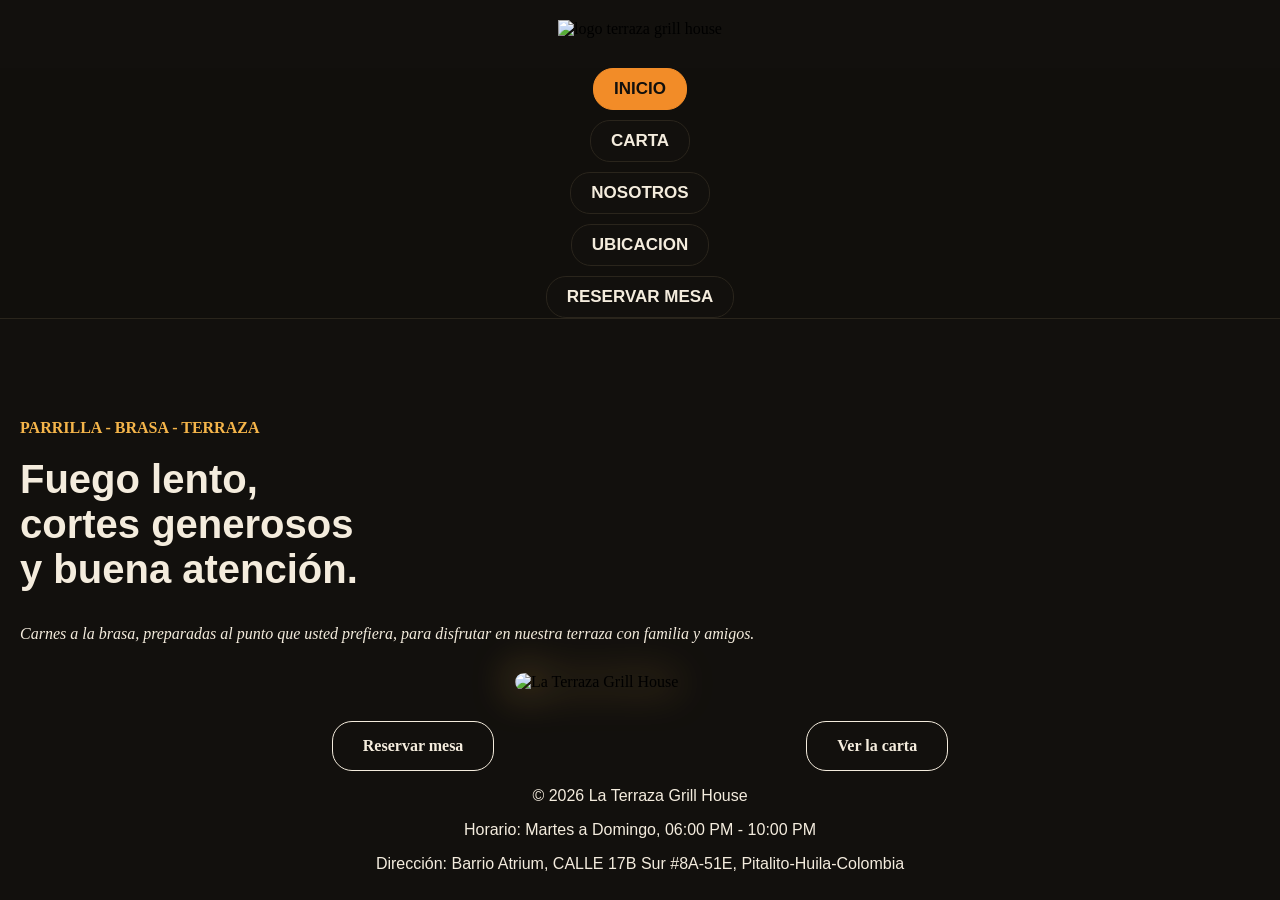
==== index.html @ 39519d58 "agregue ubicacion en su repectiva seccion" ====
<!DOCTYPE html>
<html lang="es">
    <head>
        <meta charset="UTF-8">
        <meta name="viewport" content="width=device-width, initial-scale=1.0">
        <link rel="stylesheet" href="styles.css">
        <link rel="icon" type="image/png" href="imagenes/fotos/logo.svg">
        <title>La Terraza</title>
    </head>
    <body>
        
        <!--LOGO ENCABEZADO-->
        <header class="logo">
            <div class="logo__principal">
                <img class="logo__imagen" src="imagenes/fotos/logo.svg" alt="logo terraza grill house">
            </div>
        </header>

        <!--MENU DE NAVEGACION-->
        <nav class="menu">
            <div class="menu__navegacion">
                <a class="menu__link menu__link--activo" href="index.html">INICIO</a>
                <a class="menu__link" href="rutas-menu/carta.html">CARTA</a>
                <a class="menu__link" href="rutas-menu/nosotros.html">NOSOTROS</a>
                <a class="menu__link" href="rutas-menu/ubicacion.html">UBICACION</a>
                <a class="menu__link menu__link--reserva" href="rutas-menu/reserva.html">RESERVAR MESA</a>

            </div>
        </nav>


        <!--CONTENIDO PRINCIPAL-->
        <main>
            <!--carta de presentación-->
        <div class="card"> 
            <section class="card__bienvenida">
                    <p class="card__notas">PARRILLA - BRASA - TERRAZA</p>
                    <h1 class="card__titulo">Fuego lento,
cortes generosos 
y buena atención.</h1>
                    <p class="card__descripcion">Carnes a la brasa, preparadas al punto que usted prefiera, para disfrutar en nuestra terraza con familia y amigos.</p>
                    <img class="card__imagen" src="imagenes/fotos/Foto de perfil para redes@2x.png" alt="La Terraza Grill House">

                    <div class="card__link">
                        <a class="card__link--reserva" href="rutas-menu/reserva.html">Reservar mesa</a>
                        <a class="card__link--carta" href="rutas-menu/carta.html">Ver la carta</a>
                        </div>
            </section>
        </div>
        </main>

        <!--PIE DE PAGINA-->
        <footer>
            <p>&copy; 2026  La Terraza Grill House</p>
            <p>Horario: Martes a Domingo, 06:00 PM - 10:00 PM</p>
            <p>Dirección: Barrio Atrium, CALLE 17B Sur #8A-51E, Pitalito-Huila-Colombia</p>
        </footer>
        
    </body>
</html>
---- styles.css ----
/* INICIO */
body {
    margin: 0;
    background: #12100d;
}

/*LOGO PRINCIPAL */

.logo {
    width: 100%;
    margin-top: 20px;
    padding: 0px 0px 30px;
    background-color: #12100d;
    display: flex;
    justify-content: center;
}


.logo__imagen {
    width: 380px;
    padding: 0;
}


/* MENU DE NAVEGACION */


.menu {
    font-family: sans-serif;
    position: sticky;
    top:0;
    
}

.menu__navegacion {
    width: 100%;
    background: #12100df9;
    border-bottom: 1px solid #2a251c;
    display: flex;
    gap: 10px;
    flex-direction: column;
    align-items: center;
}


.menu__link {
    width: auto;
    text-decoration: none;
    font-weight: bolder;
    font-size: 17px;
    padding: 10px 20px;
    background-color: #12100d;
    color: #f4ecdd;
    border: 1px solid #2a251c;
    border-radius: 20px;
}

.menu__link--reserva {
    background-color: #12100d;
}
.menu__link:hover {
    color: #FFF6E8;
    border: 1px solid #FFF6E8;
    
}

.menu__link--activo {
    border: 1px solid #F28C28;
    color: #12100d;
    background-color: #F28C28;
}

.menu__link--activo:hover {
    border: 1px solid #F28C28;
    color: #12100d;
}


/* -----CARTA DE PRESENTACION -----*/

.card {
    width: 100%;
    display: grid;
    grid-area: auto;
}


.card__bienvenida {
    margin-top: 100px;
    margin-left: 20px;
    margin-right: 20px;
}


.card__notas {
    margin: 0;
    font-weight:bolder;
    font-size: 1rem;
    color: #F5B54A;
}


.card__titulo {
    white-space: pre-wrap;
    margin-top: 20px;
    font-size: 2.5rem;
    font-family: sans-serif;
    color: #f4ecdd;
}


.card__descripcion {
    margin-top: 20px;
    font-size: 1rem;
    font-weight: 100;
    font-style: italic;
    color: #f4ecdd;
    
}


.card__imagen {
    filter: drop-shadow(0 0 20px #F5B54A);
    width: 250px;
    border-radius: 200px;
    display: block;
    margin: 30px auto;
}



.card__link {
    font-family: 'Lucida Sans';
    font-weight: bolder;
    font-size: 1rem;
    display: flex;
    justify-content: space-evenly;
}

.card__link--reserva {
    text-decoration: none;
    padding: 15px 30px;
    border: 1px solid #f4ecdd;
    border-radius: 20px;
    background-color: #12100d;
    color: #f4ecdd;
    
}

.card__link--carta {
    text-decoration: none;
    padding: 15px 30px;
    border: 1px solid #f4ecdd;
    border-radius: 20px;
    background-color: #12100d;
    color: #f4ecdd;
}


.card__link--reserva:hover {
    border: 0;
    color: #12100d;
    background-color: #F28C28;
}

.card__link--carta:hover {
    border: 0;
    color: #12100d;
    background-color: #F28C28;
}


/* PIE DE PAGINA */
footer {
    font-family: 'Gill Sans', 'Gill Sans MT', Calibri, 'Trebuchet MS', sans-serif;
    color: #f4ecde;
    text-align: center;

}




/* CARTA DE PRODUCTOS */

.productos {
    display: grid;
    grid-template-columns: repeat(auto-fit, 350px);
    gap: 30px;
    margin-top: 100px;
    justify-content: center;
    place-items: center;
}

.productos__item {

}

.productos__imagen {
    width: 300px;
}

.contenido {
    color: #f4ecdd;
    font-size: 20px;
}


/* SOBRE NOSOTROS */

.nosotros {
    font-family: 'Lucida Sans';
    width: 100%;
    display: flex;
    justify-content: center;
}


.nosotros__informacion {
    border: 15px solid #2a251c;
    box-shadow: 0 20px 20px #000;
    padding: 30px;
    border-style: double;
    width: 800px;
    margin-top: 100px;
    
}

.nosotros__titulo {
    color: #e0ae2c;

}

.nosotros__descripcion {
    color: #f4ecdd;
    white-space: pre-wrap;
}

.nosotros__descripcion--centrado {
    text-align: center;
}


/*RESERVAR MESA*/

.formulario {
    font-family: sans-serif;
    background-color: #12100d;
    display: flex;
    justify-content: center;
    align-items: center;
    height: 600px;
    margin: 0;
}

.reserva-form {
    background-color: #2a251c;
    padding: 30px;
    border-radius: 15px;
    box-shadow: 0 4px 12px #000;
    width: 100%;
    max-width: 500px;
}

.reserva-form__grupo {
    margin-bottom: 20px;
}

.reserva-form__label {
    display: block;
    color: #f4ecdd;
    margin-bottom: 18px;
    font-weight: bold;
    font-size: 18px;
}

.reserva-form__input {
    width: 100%;
    padding: 10px;
    border: 1px solid #000;
    border-radius: 15px;
    font-size: 15px;
    box-sizing: border-box;
    outline: none;
}

.reserva-form__boton {
    padding: 12px;
    background-color: #12100d;
    color: #f4ecdd;
    border: none;
    border-radius: 15px;
    font-size: 16px;
    font-weight: bold;
}

.reserva-form__boton:hover {
    background-color: #F28C28;
    color: #12100d;
}



/*-----UBICACION-----*/

.horarios-direccion {
    color: #f4ecdd;
    font-family: sans-serif;
    text-align: center;
    margin-top: 40px;
    font-size: 1.1rem;
    line-height: 2rem;
}

.mapa {
    margin-top: 10px;
}
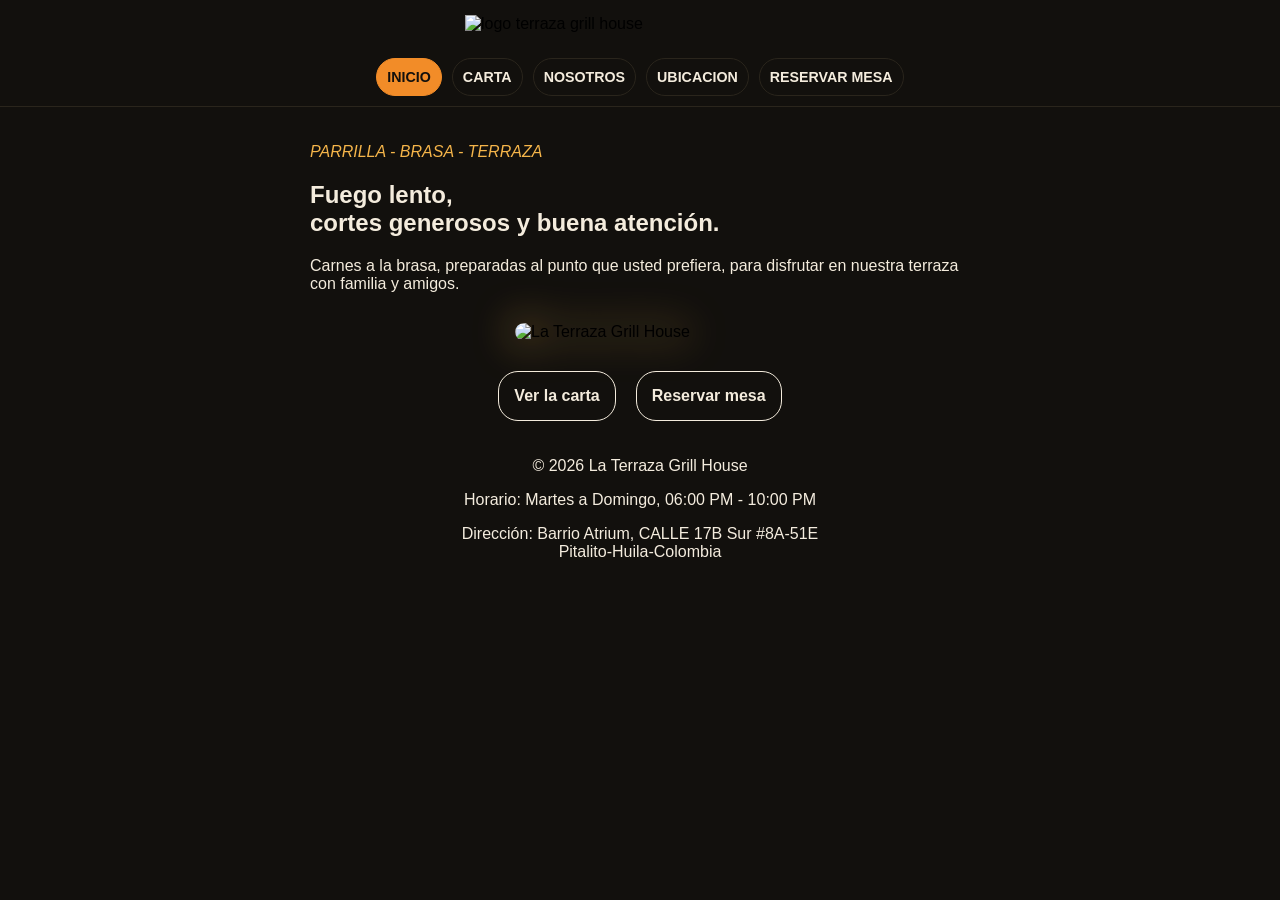
==== commit d8ff9320: "La Terraza INICIO Responsive" ====
--- a/index.html
+++ b/index.html
@@ -10,50 +10,40 @@
     <body>
         
         <!--LOGO ENCABEZADO-->
-        <header class="logo">
-            <div class="logo__principal">
-                <img class="logo__imagen" src="imagenes/fotos/logo.svg" alt="logo terraza grill house">
-            </div>
+        <header class="header">
+                <img class="header__imagen" src="imagenes/fotos/logo.svg" alt="logo terraza grill house">
         </header>
 
         <!--MENU DE NAVEGACION-->
         <nav class="menu">
-            <div class="menu__navegacion">
                 <a class="menu__link menu__link--activo" href="index.html">INICIO</a>
                 <a class="menu__link" href="rutas-menu/carta.html">CARTA</a>
                 <a class="menu__link" href="rutas-menu/nosotros.html">NOSOTROS</a>
                 <a class="menu__link" href="rutas-menu/ubicacion.html">UBICACION</a>
-                <a class="menu__link menu__link--reserva" href="rutas-menu/reserva.html">RESERVAR MESA</a>
-
-            </div>
+                <a class="menu__link" href="rutas-menu/reserva.html">RESERVAR MESA</a>
         </nav>
 
 
         <!--CONTENIDO PRINCIPAL-->
-        <main>
-            <!--carta de presentación-->
-        <div class="card"> 
-            <section class="card__bienvenida">
-                    <p class="card__notas">PARRILLA - BRASA - TERRAZA</p>
-                    <h1 class="card__titulo">Fuego lento,
-cortes generosos 
-y buena atención.</h1>
-                    <p class="card__descripcion">Carnes a la brasa, preparadas al punto que usted prefiera, para disfrutar en nuestra terraza con familia y amigos.</p>
-                    <img class="card__imagen" src="imagenes/fotos/Foto de perfil para redes@2x.png" alt="La Terraza Grill House">
+        <main> 
+            <section class="bienvenida">
+                    <p class="bienvenida__notas">PARRILLA - BRASA - TERRAZA</p>
+                    <h1 class="bienvenida__titulo">Fuego lento, <br>cortes generosos y buena atención.</h1>
+                    <p class="bienvenida__descripcion">Carnes a la brasa, preparadas al punto que usted prefiera, para disfrutar en nuestra terraza con familia y amigos.</p>
+                    <img class="bienvenida__imagen" src="imagenes/fotos/Foto de perfil para redes@2x.png" alt="La Terraza Grill House">
 
-                    <div class="card__link">
-                        <a class="card__link--reserva" href="rutas-menu/reserva.html">Reservar mesa</a>
-                        <a class="card__link--carta" href="rutas-menu/carta.html">Ver la carta</a>
+                    <div class="bienvenida__links">
+                        <a class="bienvenida__link" href="rutas-menu/carta.html">Ver la carta</a>
+                        <a class="bienvenida__link" href="rutas-menu/reserva.html">Reservar mesa</a>
                         </div>
             </section>
-        </div>
         </main>
 
         <!--PIE DE PAGINA-->
         <footer>
             <p>&copy; 2026  La Terraza Grill House</p>
             <p>Horario: Martes a Domingo, 06:00 PM - 10:00 PM</p>
-            <p>Dirección: Barrio Atrium, CALLE 17B Sur #8A-51E, Pitalito-Huila-Colombia</p>
+            <p>Dirección: Barrio Atrium, CALLE 17B Sur #8A-51E <br>Pitalito-Huila-Colombia</p>
         </footer>
         
     </body>
--- a/styles.css
+++ b/styles.css
@@ -2,64 +2,68 @@
 body {
     margin: 0;
     background: #12100d;
-}
-
-/*LOGO PRINCIPAL */
-
-.logo {
-    width: 100%;
-    margin-top: 20px;
-    padding: 0px 0px 30px;
-    background-color: #12100d;
-    display: flex;
-    justify-content: center;
-}
-
-
-.logo__imagen {
-    width: 380px;
-    padding: 0;
-}
-
-
-/* MENU DE NAVEGACION */
-
+    font-family: sans-serif;
+}
+
+*, *::before, *::after {
+    box-sizing: border-box;
+}
+
+* { outline: px solid red; }
+
+
+
+
+
+/*-----LOGO HEADER----- */
+
+.header {
+    width: 100%;
+    display: flex;
+    justify-content: center;
+}
+
+.header__imagen {
+    width: 100%;
+    max-width: 350px;
+    margin-top: 15px;
+    margin-bottom: 15px;
+}
+
+/*------LOGO HEADER END------*/
+
+
+
+
+
+
+/*-----MENU DE NAVEGACION-----*/
 
 .menu {
-    font-family: sans-serif;
+    display: flex;
+    flex-wrap: wrap;
+    justify-content: center;
+    border-bottom: 1px solid #2a251c;
+    background-color:#12100d;
+    gap: 10px;
     position: sticky;
-    top:0;
-    
-}
-
-.menu__navegacion {
-    width: 100%;
-    background: #12100df9;
-    border-bottom: 1px solid #2a251c;
-    display: flex;
-    gap: 10px;
-    flex-direction: column;
-    align-items: center;
+    top: 0;
+    padding: 10px 10px;
 }
 
 
 .menu__link {
-    width: auto;
     text-decoration: none;
     font-weight: bolder;
-    font-size: 17px;
-    padding: 10px 20px;
+    font-size: 0.89rem;
+    padding: 10px 10px;
     background-color: #12100d;
     color: #f4ecdd;
     border: 1px solid #2a251c;
     border-radius: 20px;
 }
 
-.menu__link--reserva {
-    background-color: #12100d;
-}
 .menu__link:hover {
-    color: #FFF6E8;
     border: 1px solid #FFF6E8;
     
 }
@@ -70,56 +74,35 @@
     background-color: #F28C28;
 }
 
-.menu__link--activo:hover {
-    border: 1px solid #F28C28;
-    color: #12100d;
-}
+/*-----MENU DE NAVEGACION END-----*/
+
+
+
 
 
 /* -----CARTA DE PRESENTACION -----*/
 
-.card {
-    width: 100%;
-    display: grid;
-    grid-area: auto;
-}
-
-
-.card__bienvenida {
-    margin-top: 100px;
-    margin-left: 20px;
-    margin-right: 20px;
-}
-
-
-.card__notas {
-    margin: 0;
-    font-weight:bolder;
+.bienvenida {
+    max-width: 700px;
+    margin: 0 auto;
+    padding: 20px;
+}
+
+.bienvenida__notas {
+    color: #F5B54A;
     font-size: 1rem;
-    color: #F5B54A;
-}
-
-
-.card__titulo {
-    white-space: pre-wrap;
-    margin-top: 20px;
-    font-size: 2.5rem;
-    font-family: sans-serif;
-    color: #f4ecdd;
-}
-
-
-.card__descripcion {
-    margin-top: 20px;
-    font-size: 1rem;
-    font-weight: 100;
     font-style: italic;
-    color: #f4ecdd;
-    
-}
-
-
-.card__imagen {
+}
+
+.bienvenida__titulo {
+    color: #f4ecdd;
+}
+
+.bienvenida__descripcion {
+    color: #f4ecdd;
+}
+
+.bienvenida__imagen {
     filter: drop-shadow(0 0 20px #F5B54A);
     width: 250px;
     border-radius: 200px;
@@ -127,56 +110,33 @@
     margin: 30px auto;
 }
 
-
-
-.card__link {
-    font-family: 'Lucida Sans';
+.bienvenida__links {
+    display: flex;
     font-weight: bolder;
     font-size: 1rem;
-    display: flex;
-    justify-content: space-evenly;
-}
-
-.card__link--reserva {
+    justify-content: center;
+    gap: 20px;
+    flex-wrap: wrap;
+}
+
+.bienvenida__link {
     text-decoration: none;
-    padding: 15px 30px;
+    padding: 15px;
     border: 1px solid #f4ecdd;
     border-radius: 20px;
     background-color: #12100d;
     color: #f4ecdd;
-    
-}
-
-.card__link--carta {
-    text-decoration: none;
-    padding: 15px 30px;
-    border: 1px solid #f4ecdd;
-    border-radius: 20px;
-    background-color: #12100d;
-    color: #f4ecdd;
-}
-
-
-.card__link--reserva:hover {
-    border: 0;
+}
+
+.bienvenida__link:hover {
+    background-color: #F28C28;
     color: #12100d;
-    background-color: #F28C28;
-}
-
-.card__link--carta:hover {
-    border: 0;
-    color: #12100d;
-    background-color: #F28C28;
-}
-
-
-/* PIE DE PAGINA */
-footer {
-    font-family: 'Gill Sans', 'Gill Sans MT', Calibri, 'Trebuchet MS', sans-serif;
-    color: #f4ecde;
-    text-align: center;
-
-}
+    border-color: #12100d;
+}
+/* -----CARTA DE PRESENTACION -----*/
+
+
+
 
 
 
@@ -185,7 +145,7 @@
 
 .productos {
     display: grid;
-    grid-template-columns: repeat(auto-fit, 350px);
+    grid-template-columns: repeat(auto-fit, minmax(min(280px, 100%), 1fr));
     gap: 30px;
     margin-top: 100px;
     justify-content: center;
@@ -314,4 +274,26 @@
 
 .mapa {
     margin-top: 10px;
+}
+
+
+
+
+
+
+
+
+
+
+
+
+
+
+
+/* PIE DE PAGINA */
+footer {
+    font-family: 'Gill Sans', 'Gill Sans MT', Calibri, 'Trebuchet MS', sans-serif;
+    color: #f4ecde;
+    text-align: center;
+
 }
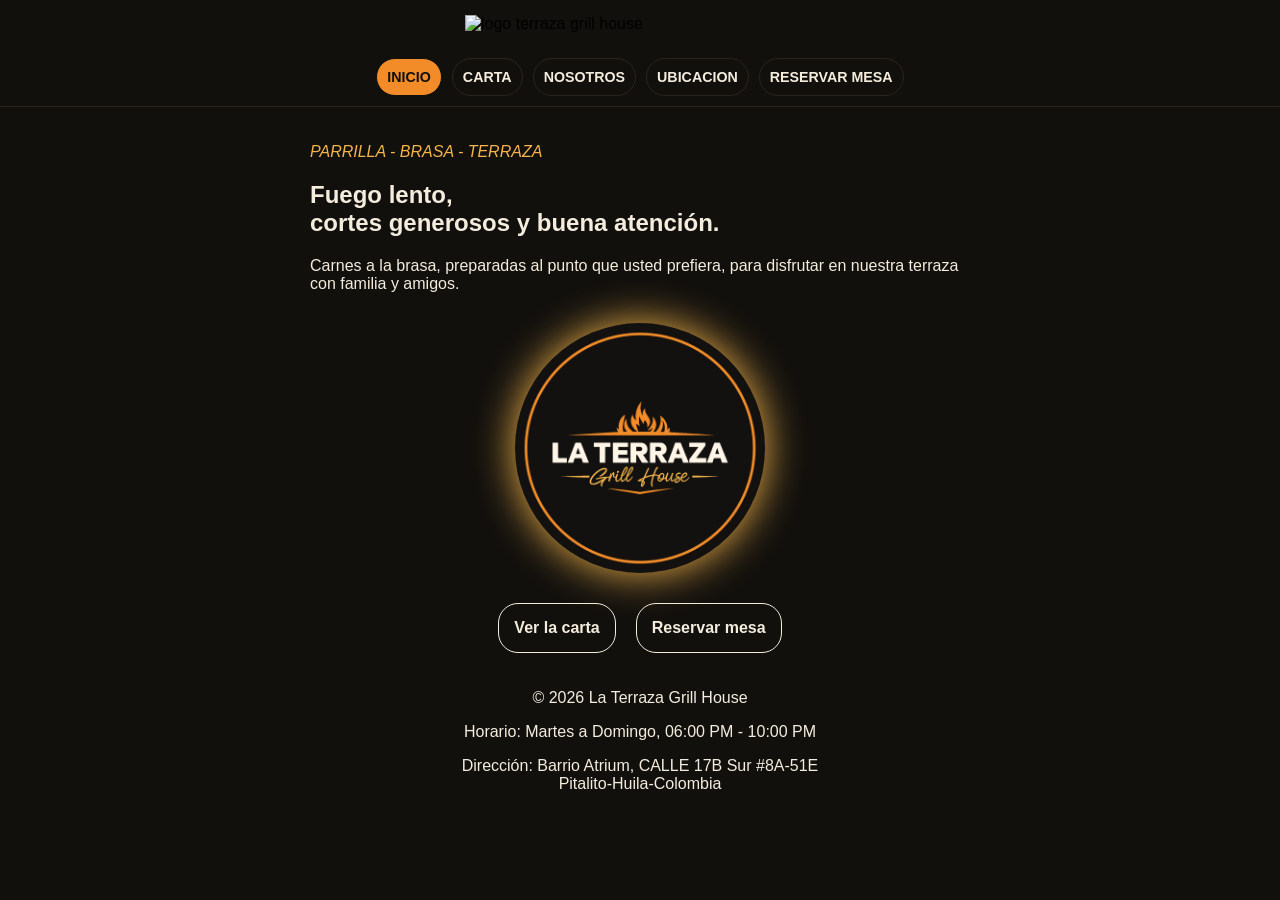
==== commit adb89a46: "La Terraza Responsive" ====
--- a/index.html
+++ b/index.html
@@ -30,7 +30,7 @@
                     <p class="bienvenida__notas">PARRILLA - BRASA - TERRAZA</p>
                     <h1 class="bienvenida__titulo">Fuego lento, <br>cortes generosos y buena atención.</h1>
                     <p class="bienvenida__descripcion">Carnes a la brasa, preparadas al punto que usted prefiera, para disfrutar en nuestra terraza con familia y amigos.</p>
-                    <img class="bienvenida__imagen" src="imagenes/fotos/Foto de perfil para redes@2x.png" alt="La Terraza Grill House">
+                    <img class="bienvenida__imagen" src="imagenes/fotos/logo.perfil-terraza.png" alt="La Terraza Grill House">
 
                     <div class="bienvenida__links">
                         <a class="bienvenida__link" href="rutas-menu/carta.html">Ver la carta</a>
--- a/styles.css
+++ b/styles.css
@@ -14,7 +14,7 @@
 
 
 
-
+/*-----INDEX-----*/
 /*-----LOGO HEADER----- */
 
 .header {
@@ -68,19 +68,21 @@
     
 }
 
-.menu__link--activo {
-    border: 1px solid #F28C28;
+.menu__link--activo, .menu__link--activo:hover {
+    border-color: #12100d;
     color: #12100d;
     background-color: #F28C28;
 }
 
+
+
 /*-----MENU DE NAVEGACION END-----*/
 
 
 
 
 
-/* -----CARTA DE PRESENTACION -----*/
+/* -----MENSAJE DE BIENVENIDA -----*/
 
 .bienvenida {
     max-width: 700px;
@@ -133,91 +135,144 @@
     color: #12100d;
     border-color: #12100d;
 }
-/* -----CARTA DE PRESENTACION -----*/
-
-
-
-
-
-
-
-/* CARTA DE PRODUCTOS */
+/* -----MENSAJE DE BIENVENIDA END -----*/
+/*-----INDEX END-----*/
+
+
+
+
+
+/*-----CARTA-----*/
+/*-----CARTA DE PRODUCTOS-----*/
 
 .productos {
+    max-width: 1100px;
     display: grid;
     grid-template-columns: repeat(auto-fit, minmax(min(280px, 100%), 1fr));
     gap: 30px;
-    margin-top: 100px;
+    margin: auto;
     justify-content: center;
     place-items: center;
+    padding: 10px;
+}
+
+.titulo-productos {
+    display: flex;
+    color: #e0ae2c;
+    font-style: italic;
+    justify-content: center;
+    font-size: 1.5rem;
+    margin-top: 30px;
+    margin-bottom: 30px;
 }
 
 .productos__item {
-
+    background-color: #2a251c;
+    border-radius: 20px;
+    box-shadow: 0px 0px 10px #000;
 }
 
 .productos__imagen {
-    width: 300px;
-}
-
-.contenido {
-    color: #f4ecdd;
-    font-size: 20px;
-}
-
-
-/* SOBRE NOSOTROS */
+    width: 100%;
+    max-width: 350px;
+    border-radius: 20px 20px 0px 0px;
+}
+
+.productos__precio {
+    display: flex;
+    justify-content: center;
+    color: #f4ecdd;
+    font-size: 1.2rem;
+    margin: 0;
+    margin: 10px;
+}
+
+.productos__nombre {
+    display: flex;
+    justify-content: center;
+    color: #f4ecdd;
+    font-size: 2rem;
+    margin: 0;
+}
+
+/*-----CARTA DE PRODUCTOS END-----*/
+/*-----CARTA END-----*/
+
+
+
+
+
+/*-----NOSOTROS-----*/
 
 .nosotros {
-    font-family: 'Lucida Sans';
-    width: 100%;
-    display: flex;
-    justify-content: center;
-}
-
-
-.nosotros__informacion {
+    max-width: 1000px;
+    display: grid;
+    margin: 50px auto;
+    color: #f4ecdd;
     border: 15px solid #2a251c;
     box-shadow: 0 20px 20px #000;
-    padding: 30px;
     border-style: double;
-    width: 800px;
-    margin-top: 100px;
-    
+    font-size: 1.1rem;
+    text-align: justify;
+    padding: 20px;
 }
 
 .nosotros__titulo {
     color: #e0ae2c;
-
-}
-
-.nosotros__descripcion {
-    color: #f4ecdd;
-    white-space: pre-wrap;
+    text-align: center;
 }
 
 .nosotros__descripcion--centrado {
     text-align: center;
 }
-
-
-/*RESERVAR MESA*/
+/*-----NOSOTROS END-----*/
+
+
+
+
+
+/*-----UBICACION-----*/
+
+.horarios-direccion {
+    color: #f4ecdd;
+    text-align: center;
+    margin-top: 30px;
+    margin-bottom: 30px;
+    font-size: 1rem;
+    line-height: 2rem;
+}
+
+.mapa {
+    display: block;
+    width: 100%;
+    max-width: 900px;
+    aspect-ratio: 16 / 9;
+    margin: 0 auto;
+    border: 0;
+}
+
+
+/*-----UBICACION END-----*/
+
+
+
+
+
+/*-----RESERVAR MESA-----*/
 
 .formulario {
-    font-family: sans-serif;
     background-color: #12100d;
     display: flex;
     justify-content: center;
     align-items: center;
-    height: 600px;
-    margin: 0;
+    margin: 50px auto;
+    padding: 20px;
 }
 
 .reserva-form {
-    background-color: #2a251c;
     padding: 30px;
     border-radius: 15px;
-    box-shadow: 0 4px 12px #000;
+    box-shadow: 0 4px 20px #000;
     width: 100%;
     max-width: 500px;
 }
@@ -242,12 +297,13 @@
     font-size: 15px;
     box-sizing: border-box;
     outline: none;
+    background-color: #f4ecdd;
 }
 
 .reserva-form__boton {
     padding: 12px;
-    background-color: #12100d;
-    color: #f4ecdd;
+    background-color: #F28C28;
+    color: #12100d;
     border: none;
     border-radius: 15px;
     font-size: 16px;
@@ -255,45 +311,22 @@
 }
 
 .reserva-form__boton:hover {
-    background-color: #F28C28;
-    color: #12100d;
-}
-
-
-
-/*-----UBICACION-----*/
-
-.horarios-direccion {
-    color: #f4ecdd;
-    font-family: sans-serif;
-    text-align: center;
-    margin-top: 40px;
-    font-size: 1.1rem;
-    line-height: 2rem;
-}
-
-.mapa {
-    margin-top: 10px;
-}
-
-
-
-
-
-
-
-
-
-
-
-
-
-
-
-/* PIE DE PAGINA */
+    background-color: #f4ecdd;
+    color: #F28C28;
+}
+
+/*-----RESERVAR MESA END-----*/
+
+
+
+
+
+
+
+/*-----PIE DE PAGINA-----*/
 footer {
     font-family: 'Gill Sans', 'Gill Sans MT', Calibri, 'Trebuchet MS', sans-serif;
     color: #f4ecde;
     text-align: center;
-
-}+}
+/*-----PIE DE PAGINA END-----*/
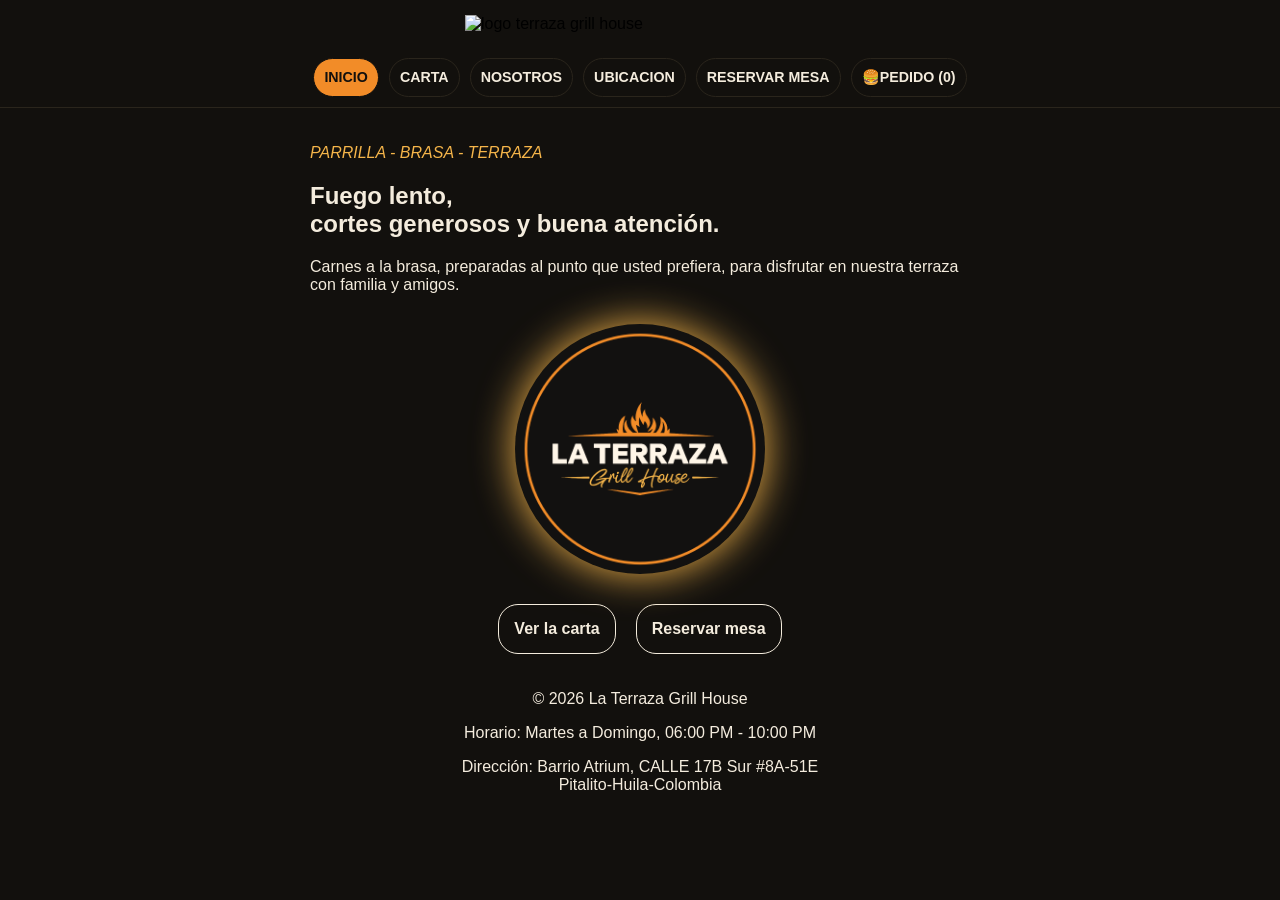
==== commit 08ee1795: "seccion pedido, botones 'agregar pedido' funcional con el DOM y setTimeout" ====
--- a/index.html
+++ b/index.html
@@ -1,50 +1,51 @@
-<!DOCTYPE html>
+<!doctype html>
 <html lang="es">
-    <head>
-        <meta charset="UTF-8">
-        <meta name="viewport" content="width=device-width, initial-scale=1.0">
-        <link rel="stylesheet" href="styles.css">
-        <link rel="icon" type="image/png" href="imagenes/fotos/logo.svg">
-        <title>La Terraza</title>
-    </head>
-    <body>
-        
-        <!--LOGO ENCABEZADO-->
-        <header class="header">
-                <img class="header__imagen" src="imagenes/fotos/logo.svg" alt="logo terraza grill house">
-        </header>
+  <head>
+    <meta charset="UTF-8" />
+    <meta name="viewport" content="width=device-width, initial-scale=1.0" />
+    <link rel="stylesheet" href="styles.css" />
+    <link rel="icon" type="image/png" href="imagenes/fotos/logo.svg" />
+    <title>La Terraza</title>
+  </head>
+  <body>
+    <!--LOGO ENCABEZADO-->
+    <header class="header">
+      <img class="header__imagen" src="imagenes/fotos/logo.svg" alt="logo terraza grill house" />
+    </header>
 
-        <!--MENU DE NAVEGACION-->
-        <nav class="menu">
-                <a class="menu__link menu__link--activo" href="index.html">INICIO</a>
-                <a class="menu__link" href="rutas-menu/carta.html">CARTA</a>
-                <a class="menu__link" href="rutas-menu/nosotros.html">NOSOTROS</a>
-                <a class="menu__link" href="rutas-menu/ubicacion.html">UBICACION</a>
-                <a class="menu__link" href="rutas-menu/reserva.html">RESERVAR MESA</a>
-        </nav>
+    <!--MENU DE NAVEGACION-->
+    <nav class="menu">
+      <a class="menu__link menu__link--activo" href="index.html">INICIO</a>
+      <a class="menu__link" href="rutas-menu/carta.html">CARTA</a>
+      <a class="menu__link" href="rutas-menu/nosotros.html">NOSOTROS</a>
+      <a class="menu__link" href="rutas-menu/ubicacion.html">UBICACION</a>
+      <a class="menu__link" href="rutas-menu/reserva.html">RESERVAR MESA</a>
+      <a class="menu__link" href="rutas-menu/pedido.html">🍔PEDIDO (<span class="menu__contador">0</span>)</a>
+    </nav>
 
+    <!--CONTENIDO PRINCIPAL-->
+    <main>
+      <section class="bienvenida">
+        <p class="bienvenida__notas">PARRILLA - BRASA - TERRAZA</p>
+        <h1 class="bienvenida__titulo">Fuego lento, <br />cortes generosos y buena atención.</h1>
+        <p class="bienvenida__descripcion">
+          Carnes a la brasa, preparadas al punto que usted prefiera, para disfrutar en nuestra terraza con familia y
+          amigos.
+        </p>
+        <img class="bienvenida__imagen" src="imagenes/fotos/logo.perfil-terraza.png" alt="La Terraza Grill House" />
 
-        <!--CONTENIDO PRINCIPAL-->
-        <main> 
-            <section class="bienvenida">
-                    <p class="bienvenida__notas">PARRILLA - BRASA - TERRAZA</p>
-                    <h1 class="bienvenida__titulo">Fuego lento, <br>cortes generosos y buena atención.</h1>
-                    <p class="bienvenida__descripcion">Carnes a la brasa, preparadas al punto que usted prefiera, para disfrutar en nuestra terraza con familia y amigos.</p>
-                    <img class="bienvenida__imagen" src="imagenes/fotos/logo.perfil-terraza.png" alt="La Terraza Grill House">
+        <div class="bienvenida__links">
+          <a class="bienvenida__link" href="rutas-menu/carta.html">Ver la carta</a>
+          <a class="bienvenida__link" href="rutas-menu/reserva.html">Reservar mesa</a>
+        </div>
+      </section>
+    </main>
 
-                    <div class="bienvenida__links">
-                        <a class="bienvenida__link" href="rutas-menu/carta.html">Ver la carta</a>
-                        <a class="bienvenida__link" href="rutas-menu/reserva.html">Reservar mesa</a>
-                        </div>
-            </section>
-        </main>
-
-        <!--PIE DE PAGINA-->
-        <footer>
-            <p>&copy; 2026  La Terraza Grill House</p>
-            <p>Horario: Martes a Domingo, 06:00 PM - 10:00 PM</p>
-            <p>Dirección: Barrio Atrium, CALLE 17B Sur #8A-51E <br>Pitalito-Huila-Colombia</p>
-        </footer>
-        
-    </body>
-</html>+    <!--PIE DE PAGINA-->
+    <footer>
+      <p>&copy; 2026 La Terraza Grill House</p>
+      <p>Horario: Martes a Domingo, 06:00 PM - 10:00 PM</p>
+      <p>Dirección: Barrio Atrium, CALLE 17B Sur #8A-51E <br />Pitalito-Huila-Colombia</p>
+    </footer>
+  </body>
+</html>
--- a/styles.css
+++ b/styles.css
@@ -1,332 +1,310 @@
 /* INICIO */
 body {
-    margin: 0;
-    background: #12100d;
-    font-family: sans-serif;
-}
-
-*, *::before, *::after {
-    box-sizing: border-box;
-}
-
-* { outline: px solid red; }
-
-
-
+  margin: 0;
+  background: #12100d;
+  font-family: sans-serif;
+}
+
+*,
+*::before,
+*::after {
+  box-sizing: border-box;
+}
+
+* {
+  outline: px solid red;
+}
 
 /*-----INDEX-----*/
 /*-----LOGO HEADER----- */
 
 .header {
-    width: 100%;
-    display: flex;
-    justify-content: center;
+  width: 100%;
+  display: flex;
+  justify-content: center;
 }
 
 .header__imagen {
-    width: 100%;
-    max-width: 350px;
-    margin-top: 15px;
-    margin-bottom: 15px;
+  width: 100%;
+  max-width: 350px;
+  margin-top: 15px;
+  margin-bottom: 15px;
 }
 
 /*------LOGO HEADER END------*/
 
-
-
-
-
-
 /*-----MENU DE NAVEGACION-----*/
 
 .menu {
-    display: flex;
-    flex-wrap: wrap;
-    justify-content: center;
-    border-bottom: 1px solid #2a251c;
-    background-color:#12100d;
-    gap: 10px;
-    position: sticky;
-    top: 0;
-    padding: 10px 10px;
-}
-
+  display: flex;
+  flex-wrap: wrap;
+  justify-content: center;
+  border-bottom: 1px solid #2a251c;
+  background-color: #12100d;
+  gap: 10px;
+  position: sticky;
+  top: 0;
+  padding: 10px 10px;
+}
 
 .menu__link {
-    text-decoration: none;
-    font-weight: bolder;
-    font-size: 0.89rem;
-    padding: 10px 10px;
-    background-color: #12100d;
-    color: #f4ecdd;
-    border: 1px solid #2a251c;
-    border-radius: 20px;
+  text-decoration: none;
+  font-weight: bolder;
+  font-size: 0.89rem;
+  padding: 10px 10px;
+  background-color: #12100d;
+  color: #f4ecdd;
+  border: 1px solid #2a251c;
+  border-radius: 20px;
 }
 
 .menu__link:hover {
-    border: 1px solid #FFF6E8;
-    
-}
-
-.menu__link--activo, .menu__link--activo:hover {
-    border-color: #12100d;
-    color: #12100d;
-    background-color: #F28C28;
-}
-
-
+  border: 1px solid #fff6e8;
+}
+
+.menu__link--activo,
+.menu__link--activo:hover {
+  border-color: #12100d;
+  color: #12100d;
+  background-color: #f28c28;
+}
 
 /*-----MENU DE NAVEGACION END-----*/
 
-
-
-
-
 /* -----MENSAJE DE BIENVENIDA -----*/
 
 .bienvenida {
-    max-width: 700px;
-    margin: 0 auto;
-    padding: 20px;
+  max-width: 700px;
+  margin: 0 auto;
+  padding: 20px;
 }
 
 .bienvenida__notas {
-    color: #F5B54A;
-    font-size: 1rem;
-    font-style: italic;
+  color: #f5b54a;
+  font-size: 1rem;
+  font-style: italic;
 }
 
 .bienvenida__titulo {
-    color: #f4ecdd;
+  color: #f4ecdd;
 }
 
 .bienvenida__descripcion {
-    color: #f4ecdd;
+  color: #f4ecdd;
 }
 
 .bienvenida__imagen {
-    filter: drop-shadow(0 0 20px #F5B54A);
-    width: 250px;
-    border-radius: 200px;
-    display: block;
-    margin: 30px auto;
+  filter: drop-shadow(0 0 20px #f5b54a);
+  width: 250px;
+  border-radius: 200px;
+  display: block;
+  margin: 30px auto;
 }
 
 .bienvenida__links {
-    display: flex;
-    font-weight: bolder;
-    font-size: 1rem;
-    justify-content: center;
-    gap: 20px;
-    flex-wrap: wrap;
+  display: flex;
+  font-weight: bolder;
+  font-size: 1rem;
+  justify-content: center;
+  gap: 20px;
+  flex-wrap: wrap;
 }
 
 .bienvenida__link {
-    text-decoration: none;
-    padding: 15px;
-    border: 1px solid #f4ecdd;
-    border-radius: 20px;
-    background-color: #12100d;
-    color: #f4ecdd;
+  text-decoration: none;
+  padding: 15px;
+  border: 1px solid #f4ecdd;
+  border-radius: 20px;
+  background-color: #12100d;
+  color: #f4ecdd;
 }
 
 .bienvenida__link:hover {
-    background-color: #F28C28;
-    color: #12100d;
-    border-color: #12100d;
+  background-color: #f28c28;
+  color: #12100d;
+  border-color: #12100d;
 }
 /* -----MENSAJE DE BIENVENIDA END -----*/
 /*-----INDEX END-----*/
 
-
-
-
-
 /*-----CARTA-----*/
 /*-----CARTA DE PRODUCTOS-----*/
 
 .productos {
-    max-width: 1100px;
-    display: grid;
-    grid-template-columns: repeat(auto-fit, minmax(min(280px, 100%), 1fr));
-    gap: 30px;
-    margin: auto;
-    justify-content: center;
-    place-items: center;
-    padding: 10px;
+  max-width: 1100px;
+  display: grid;
+  grid-template-columns: repeat(auto-fit, minmax(min(280px, 100%), 1fr));
+  gap: 30px;
+  margin: auto;
+  justify-content: center;
+  place-items: center;
+  padding: 10px;
 }
 
 .titulo-productos {
-    display: flex;
-    color: #e0ae2c;
-    font-style: italic;
-    justify-content: center;
-    font-size: 1.5rem;
-    margin-top: 30px;
-    margin-bottom: 30px;
+  display: flex;
+  color: #e0ae2c;
+  font-style: italic;
+  justify-content: center;
+  font-size: 1.5rem;
+  margin-top: 30px;
+  margin-bottom: 30px;
 }
 
 .productos__item {
-    background-color: #2a251c;
-    border-radius: 20px;
-    box-shadow: 0px 0px 10px #000;
+  background-color: #2a251c;
+  border-radius: 20px;
+  box-shadow: 0px 0px 10px #000;
 }
 
 .productos__imagen {
-    width: 100%;
-    max-width: 350px;
-    border-radius: 20px 20px 0px 0px;
+  width: 100%;
+  max-width: 350px;
+  border-radius: 20px 20px 0px 0px;
 }
 
 .productos__precio {
-    display: flex;
-    justify-content: center;
-    color: #f4ecdd;
-    font-size: 1.2rem;
-    margin: 0;
-    margin: 10px;
+  display: flex;
+  justify-content: center;
+  color: #f4ecdd;
+  font-size: 1.2rem;
+  margin: 0;
+  margin: 10px;
 }
 
 .productos__nombre {
-    display: flex;
-    justify-content: center;
-    color: #f4ecdd;
-    font-size: 2rem;
-    margin: 0;
+  display: flex;
+  justify-content: center;
+  color: #f4ecdd;
+  font-size: 2rem;
+  margin: 0;
+}
+
+.productos__boton {
+  background-color: #f28c28;
+  border-color: #f28c28;
+  color: #12100d;
+  border-radius: 20px;
+  display: flex;
+  margin: auto;
+  margin-bottom: 15px;
+  padding: 10px 16px;
+  border: none;
 }
 
 /*-----CARTA DE PRODUCTOS END-----*/
 /*-----CARTA END-----*/
 
-
-
-
-
 /*-----NOSOTROS-----*/
 
 .nosotros {
-    max-width: 1000px;
-    display: grid;
-    margin: 50px auto;
-    color: #f4ecdd;
-    border: 15px solid #2a251c;
-    box-shadow: 0 20px 20px #000;
-    border-style: double;
-    font-size: 1.1rem;
-    text-align: justify;
-    padding: 20px;
+  max-width: 1000px;
+  display: grid;
+  margin: 50px auto;
+  color: #f4ecdd;
+  border: 15px solid #2a251c;
+  box-shadow: 0 20px 20px #000;
+  border-style: double;
+  font-size: 1.1rem;
+  text-align: justify;
+  padding: 20px;
 }
 
 .nosotros__titulo {
-    color: #e0ae2c;
-    text-align: center;
+  color: #e0ae2c;
+  text-align: center;
 }
 
 .nosotros__descripcion--centrado {
-    text-align: center;
+  text-align: center;
 }
 /*-----NOSOTROS END-----*/
 
-
-
-
-
 /*-----UBICACION-----*/
 
 .horarios-direccion {
-    color: #f4ecdd;
-    text-align: center;
-    margin-top: 30px;
-    margin-bottom: 30px;
-    font-size: 1rem;
-    line-height: 2rem;
+  color: #f4ecdd;
+  text-align: center;
+  margin-top: 30px;
+  margin-bottom: 30px;
+  font-size: 1rem;
+  line-height: 2rem;
 }
 
 .mapa {
-    display: block;
-    width: 100%;
-    max-width: 900px;
-    aspect-ratio: 16 / 9;
-    margin: 0 auto;
-    border: 0;
-}
-
+  display: block;
+  width: 100%;
+  max-width: 900px;
+  aspect-ratio: 16 / 9;
+  margin: 0 auto;
+  border: 0;
+}
 
 /*-----UBICACION END-----*/
 
-
-
-
-
 /*-----RESERVAR MESA-----*/
 
 .formulario {
-    background-color: #12100d;
-    display: flex;
-    justify-content: center;
-    align-items: center;
-    margin: 50px auto;
-    padding: 20px;
+  background-color: #12100d;
+  display: flex;
+  justify-content: center;
+  align-items: center;
+  margin: 50px auto;
+  padding: 20px;
 }
 
 .reserva-form {
-    padding: 30px;
-    border-radius: 15px;
-    box-shadow: 0 4px 20px #000;
-    width: 100%;
-    max-width: 500px;
+  padding: 30px;
+  border-radius: 15px;
+  box-shadow: 0 4px 20px #000;
+  width: 100%;
+  max-width: 500px;
 }
 
 .reserva-form__grupo {
-    margin-bottom: 20px;
+  margin-bottom: 20px;
 }
 
 .reserva-form__label {
-    display: block;
-    color: #f4ecdd;
-    margin-bottom: 18px;
-    font-weight: bold;
-    font-size: 18px;
+  display: block;
+  color: #f4ecdd;
+  margin-bottom: 18px;
+  font-weight: bold;
+  font-size: 18px;
 }
 
 .reserva-form__input {
-    width: 100%;
-    padding: 10px;
-    border: 1px solid #000;
-    border-radius: 15px;
-    font-size: 15px;
-    box-sizing: border-box;
-    outline: none;
-    background-color: #f4ecdd;
+  width: 100%;
+  padding: 10px;
+  border: 1px solid #000;
+  border-radius: 15px;
+  font-size: 15px;
+  box-sizing: border-box;
+  outline: none;
+  background-color: #f4ecdd;
 }
 
 .reserva-form__boton {
-    padding: 12px;
-    background-color: #F28C28;
-    color: #12100d;
-    border: none;
-    border-radius: 15px;
-    font-size: 16px;
-    font-weight: bold;
+  padding: 12px;
+  background-color: #f28c28;
+  color: #12100d;
+  border: none;
+  border-radius: 15px;
+  font-size: 16px;
+  font-weight: bold;
 }
 
 .reserva-form__boton:hover {
-    background-color: #f4ecdd;
-    color: #F28C28;
+  background-color: #f4ecdd;
+  color: #f28c28;
 }
 
 /*-----RESERVAR MESA END-----*/
-
-
-
-
-
-
 
 /*-----PIE DE PAGINA-----*/
 footer {
-    font-family: 'Gill Sans', 'Gill Sans MT', Calibri, 'Trebuchet MS', sans-serif;
-    color: #f4ecde;
-    text-align: center;
-}
-/*-----PIE DE PAGINA END-----*/+  font-family: "Gill Sans", "Gill Sans MT", Calibri, "Trebuchet MS", sans-serif;
+  color: #f4ecde;
+  text-align: center;
+}
+/*-----PIE DE PAGINA END-----*/
